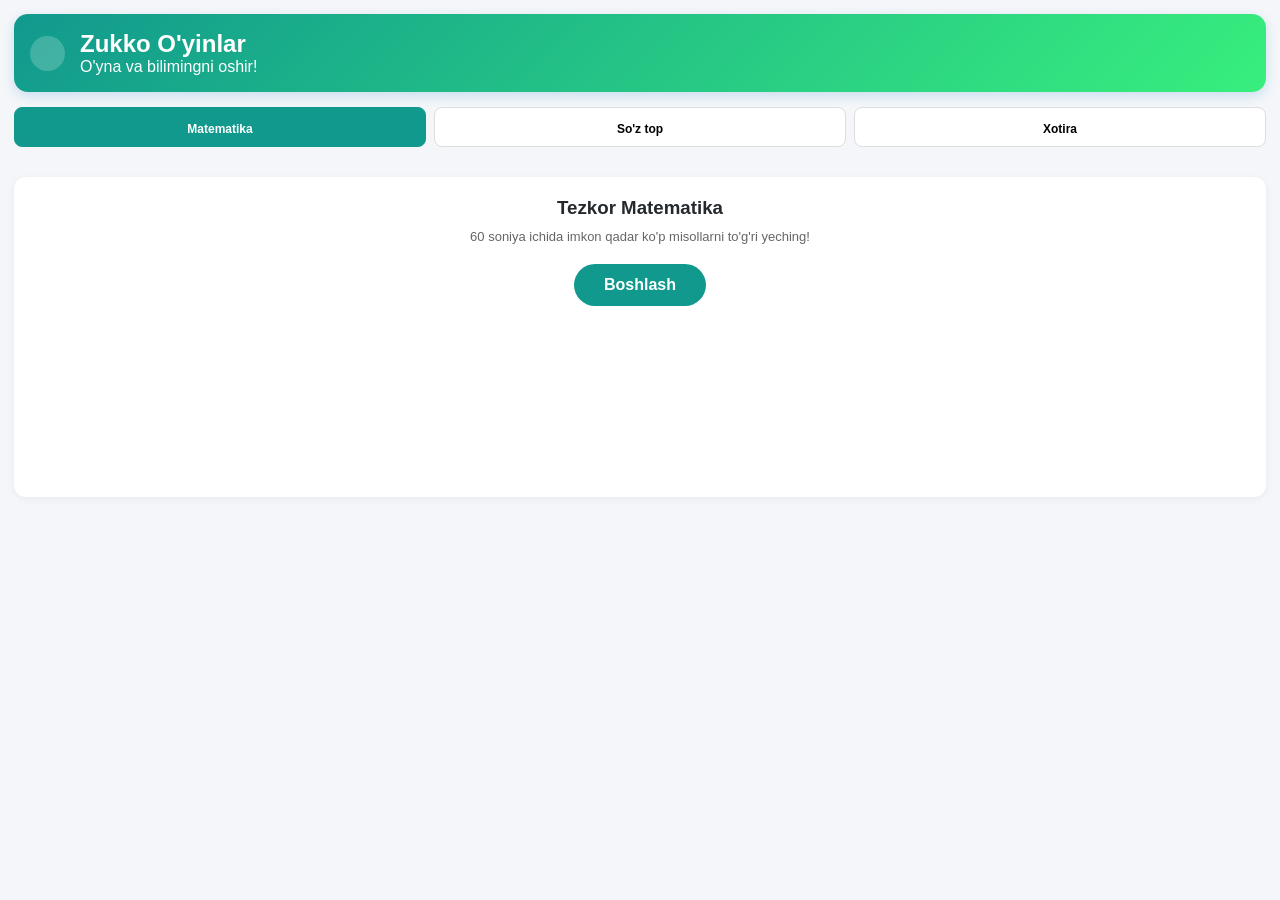
==== oyinlar.html @ 3d9a7d19 "Add files via upload" ====
<!DOCTYPE html>
<html lang="uz">
<head>
    <meta charset="UTF-8">
    <meta name="viewport" content="width=device-width, initial-scale=1.0, maximum-scale=1.0, user-scalable=no">
    <title>Zukko O'yinlar - MuallimUz</title>
    <script src="https://telegram.org"></script>
    <link rel="stylesheet" href="style.css">
    <link rel="stylesheet" href="https://cloudflare.com">
    <style>
        /* O'yinlar uchun maxsus qo'shimcha ichki dizaynlar */
        .games-header { background: linear-gradient(135deg, #11998e, #38ef7d) !important; }
        .game-zone { background: #ffffff; padding: 20px; border-radius: 12px; box-shadow: 0 2px 8px rgba(0,0,0,0.05); text-align: center; margin-bottom: 15px; min-height: 320px; display: none; }
        .game-zone.active { display: block; }
        .game-nav-tabs { display: flex; gap: 8px; margin-bottom: 15px; }
        .tab-btn { flex: 1; padding: 10px; border: 1px solid #ddd; background: #fff; border-radius: 8px; font-size: 12px; font-weight: 600; cursor: pointer; display: flex; flex-direction: column; align-items: center; gap: 4px; }
        .tab-btn.active { background: #11998e; color: #fff; border-color: #11998e; }
        
        /* 1. Matematik o'yin dizayni */
        .math-display { font-size: 32px; font-weight: bold; color: #2c3e50; margin: 15px 0; }
        .timer-bar { font-size: 14px; color: #e74c3c; font-weight: bold; }
        .score-board { font-size: 14px; color: #27ae60; font-weight: bold; }
        .math-options { display: grid; grid-template-columns: repeat(2, 1fr); gap: 10px; margin-top: 15px; }
        .math-btn { padding: 12px; font-size: 16px; font-weight: bold; background: #f8f9fa; border: 1px solid #cbd5e1; border-radius: 8px; cursor: pointer; }
        .start-screen button { padding: 12px 30px; font-size: 16px; background: #11998e; color: white; border: none; border-radius: 25px; font-weight: bold; cursor: pointer; margin-top: 10px; }

        /* 2. So'z topish o'yini dizayni */
        .scrambled-word { font-size: 28px; font-weight: bold; color: #8e44ad; letter-spacing: 5px; margin: 15px 0; text-transform: uppercase; }
        .word-input { width: 80%; padding: 10px; border: 2px solid #ddd; border-radius: 8px; font-size: 16px; text-align: center; outline: none; margin-bottom: 10px; }
        .word-input:focus { border-color: #8e44ad; }
        .word-hint { font-size: 13px; color: #7f8c8d; font-style: italic; margin-bottom: 15px; }

        /* 3. Xotira o'yini dizayni */
        .memory-grid { display: grid; grid-template-columns: repeat(4, 1fr); gap: 8px; max-width: 300px; margin: 15px auto; }
        .memory-card { height: 65px; background: #2c3e50; border-radius: 8px; cursor: pointer; display: flex; align-items: center; justify-content: center; font-size: 24px; color: transparent; transition: transform 0.2s; }
        .memory-card.flipped { background: #fff; border: 2px solid #2c3e50; color: #2c3e50; transform: rotateY(180deg); }
        .memory-card.matched { background: #2ecc71; border-color: #2ecc71; color: white; cursor: default; }
    </style>
</head>
<body>

    <!-- Yuqori qism va Orqaga qaytish -->
    <header class="twa-header games-header">
        <div class="back-nav">
            <a href="oquvchilar.html" class="btn-back"><i class="fas fa-arrow-left"></i></a>
            <div>
                <h2>Zukko O'yinlar</h2>
                <p>O'yna va bilimingni oshir!</p>
            </div>
        </div>
        <div class="section-icon"><i class="fas fa-gamepad"></i></div>
    </header>

    <!-- O'yinlar menyusi -->
    <div class="game-nav-tabs">
        <button class="tab-btn active" id="tab-math" onclick="switchGame('math')"><i class="fas fa-calculator"></i> Matematika</button>
        <button class="tab-btn" id="tab-word" onclick="switchGame('word')"><i class="fas fa-font"></i> So'z top</button>
        <button class="tab-btn" id="tab-memory" onclick="switchGame('memory')"><i class="fas fa-brain"></i> Xotira</button>
    </div>

    <!-- 1-O'YIN: TEZKOR MATEMATIKA -->
    <div id="game-math" class="game-zone active">
        <div class="start-screen" id="math-start-screen">
            <i class="fas fa-bolt" style="font-size: 44px; color: #f1c40f;"></i>
            <h3>Tezkor Matematika</h3>
            <p style="font-size: 13px; color: #666; margin: 10px 0;">60 soniya ichida imkon qadar ko'p misollarni to'g'ri yeching!</p>
            <button onclick="startMathGame()">Boshlash</button>
        </div>
        <div class="game-play" id="math-game-play" style="display: none;">
            <div style="display: flex; justify-content: space-between; border-bottom: 1px solid #eee; padding-bottom: 8px;">
                <div class="score-board">Ball: <span id="math-score">0</span></div>
                <div class="timer-bar"><i class="fas fa-clock"></i> Vaqt: <span id="math-timer">60</span>s</div>
            </div>
            <div class="math-display" id="math-question">5 + 7 = ?</div>
            <div class="math-options" id="math-options-container"></div>
        </div>
    </div>

    <!-- 2-O'YIN: ARALASHGAN SO'ZLAR (SO'Z TOP) -->
    <div id="game-word" class="game-zone">
        <div class="start-screen" id="word-start-screen">
            <i class="fas fa-spell-check" style="font-size: 44px; color: #9b59b6;"></i>
            <h3>Zukko Lug'at</h3>
            <p style="font-size: 13px; color: #666; margin: 10px 0;">Harflari aralashib ketgan ta'limiy so'zlarni asliga qaytaring!</p>
            <button onclick="startWordGame()">Boshlash</button>
        </div>
        <div class="game-play" id="word-game-play" style="display: none;">
            <div style="display: flex; justify-content: space-between; border-bottom: 1px solid #eee; padding-bottom: 8px;">
                <div class="score-board">Ball: <span id="word-score">0</span></div>
            </div>
            <div class="scrambled-word" id="scrambled-display">TLM'AI</div>
            <div class="word-hint" id="word-hint-text">Yordam: Bilim olish jarayoni</div>
            <input type="text" id="word-user-input" class="word-input" placeholder="To'g'ri so'zni yozing...">
            <br>
            <button onclick="checkWordAnswer()" style="padding: 8px 25px; background: #8e44ad; color: white; border: none; border-radius: 8px; font-weight: bold;">Tekshirish</button>
        </div>
    </div>

    <!-- 3-O'YIN: XOTIRA MASHQI -->
    <div id="game-memory" class="game-zone">
        <div class="start-screen" id="memory-start-screen">
            <i class="fas fa-eye" style="font-size: 44px; color: #e67e22;"></i>
            <h3>Miya Charxi</h3>
            <p style="font-size: 13px; color: #666; margin: 10px 0;">Yashiringan shakllar orasidan bir xil juftliklarni toping!</p>
            <button onclick="startMemoryGame()">Boshlash</button>
        </div>
        <div class="game-play" id="memory-game-play" style="display: none;">
            <div style="display: flex; justify-content: space-between; border-bottom: 1px solid #eee; padding-bottom: 8px;">
                <div class="score-board">Harakatlar: <span id="memory-moves">0</span></div>
            </div>
            <div class="memory-grid" id="memory-grid-container"></div>
        </div>
    </div>

    <script>
        const tg = window.Telegram.WebApp;
        tg.expand(); tg.ready();

        if (tg.BackButton) {
            tg.BackButton.show();
            tg.BackButton.onClick(() => window.location.href = "oquvchilar.html");
        }

        // Sahifada o'yinlarni almashtirish
        function switchGame(gameType) {
            document.querySelectorAll('.game-zone').forEach(z => z.classList.remove('active'));
            document.querySelectorAll('.tab-btn').forEach(t => t.classList.remove('active'));
            
            document.getElementById(`game-${gameType}`).classList.add('active');
            document.getElementById(`tab-${gameType}`).classList.add('active');
            
            // Ishlab turgan taymerlarni to'xtatish
            clearInterval(mathInterval);
            document.getElementById('math-start-screen').style.display = 'block';
            document.getElementById('math-game-play').style.display = 'none';
        }

        // --- 1. MATEMATIKA O'YINI ---
        let mathScore = 0, mathTimer = 60, mathInterval, correctAnswer = 0;
        function startMathGame() {
            mathScore = 0; mathTimer = 60;
            document.getElementById('math-score').innerText = mathScore;
            document.getElementById('math-timer').innerText = mathTimer;
            document.getElementById('math-start-screen').style.display = 'none';
            document.getElementById('math-game-play').style.display = 'block';
            generateQuestion();
            mathInterval = setInterval(() => {
                mathTimer--;
                document.getElementById('math-timer').innerText = mathTimer;
                if (mathTimer <= 0) {
                    clearInterval(mathInterval);
                    alert(`Vaqt tugadi! Ballingiz: ${mathScore}`);
                    switchGame('math');
                }
            }, 1000);
        }
        function generateQuestion() {
            let n1 = Math.floor(Math.random() * 15) + 1, n2 = Math.floor(Math.random() * 15) + 1;
            correctAnswer = n1 + n2;
            document.getElementById('math-question').innerText = `${n1} + ${n2} = ?`;
            let opts = [correctAnswer];
            while(opts.length < 4){
                let w = correctAnswer + (Math.floor(Math.random() * 8) - 4);
                if(!opts.includes(w) && w >= 0) opts.push(w);
            }
            opts.sort(() => Math.random() - 0.5);
            const container = document.getElementById('math-options-container');
            container.innerHTML = '';
            opts.forEach(o => {
card.classList.add('flipped'); flippedCards.push(card);
if(flippedCards.length === 2) {
moves++; document.getElementById('memory-moves').innerText = moves;
if(flippedCards[0].innerHTML === flippedCards[1].innerHTML) {
flippedCards.forEach(c => c.classList.add('matched')); flippedCards = [];
if(tg.HapticFeedback) tg.HapticFeedback.impactOccurred('medium');
if(document.querySelectorAll('.memory-card.matched').length === icons.length) {
setTimeout(() => alert(Tabriklaymiz! O'yinni ${moves} ta harakatda tugatdingiz!), 300);
}
} else {
if(tg.HapticFeedback) tg.HapticFeedback.notificationOccurred('warning');
setTimeout(() => { flippedCards.forEach(c => c.classList.remove('flipped')); flippedCards = []; }, 800);
}
}
}
---- style.css ----
* {
    margin: 0;
    padding: 0;
    box-sizing: border-box;
    font-family: -apple-system, BlinkMacSystemFont, 'Segoe UI', Roboto, Helvetica, Arial, sans-serif;
    -webkit-tap-highlight-color: transparent;
}

body {
    background-color: #f4f6f9;
    color: #24292e;
    padding: 14px;
    display: flex;
    flex-direction: column;
    gap: 15px;
}

/* Dinamik Salomlashish Headeri */
.twa-header {
    display: flex;
    justify-content: space-between;
    align-items: center;
    background: linear-gradient(135deg, #2481cc, #1a6fa8);
    padding: 16px;
    border-radius: 14px;
    color: white;
    box-shadow: 0 4px 12px rgba(36, 129, 204, 0.2);
}

.user-greeting h2 {
    font-size: 18px;
    font-weight: 600;
    margin-bottom: 4px;
}

.user-greeting p {
    font-size: 13px;
    opacity: 0.85;
}

.logo-mini h1 {
    font-size: 20px;
    background: rgba(255,255,255,0.2);
    padding: 6px 12px;
    border-radius: 10px;
}

.logo-mini h1 span {
    color: #ffe066;
}

/* Qidiruv tizimi */
.twa-search-container {
    width: 100%;
}

.twa-search-box {
    display: flex;
    background: #ffffff;
    border-radius: 12px;
    overflow: hidden;
    padding: 2px;
    box-shadow: 0 1px 4px rgba(0,0,0,0.05);
}

.twa-search-box input {
    flex: 1;
    border: none;
    outline: none;
    padding: 12px 14px;
    font-size: 14px;
}

.twa-search-box button {
    background: transparent;
    border: none;
    color: #707579;
    padding: 0 15px;
    font-size: 15px;
}

/* Grid Menu */
.twa-menu-grid {
    display: grid;
    grid-template-columns: repeat(2, 1fr);
    gap: 12px;
}

.grid-item {
    text-decoration: none;
    background: #ffffff;
    padding: 16px;
    border-radius: 12px;
    display: flex;
    flex-direction: column;
    align-items: center;
    justify-content: center;
    gap: 8px;
    box-shadow: 0 1px 4px rgba(0,0,0,0.05);
}

.grid-item span {
    color: #333;
    font-size: 14px;
    font-weight: 500;
}

.icon-wrapper {
    width: 44px;
    height: 44px;
    border-radius: 50%;
    display: flex;
    align-items: center;
    justify-content: center;
    font-size: 18px;
}

.teacher-bg { background-color: #e3f2fd; color: #1e88e5; }
.student-bg { background-color: #e8f5e9; color: #43a047; }
.subject-bg { background-color: #fff3e0; color: #fb8c00; }
.class-bg { background-color: #f3e5f5; color: #8e24aa; }

/* AI chat interfeysi */
.twa-ai-section {
    background: #ffffff;
    border-radius: 12px;
    display: flex;
    flex-direction: column;
    overflow: hidden;
    box-shadow: 0 1px 4px rgba(0,0,0,0.05);
}

.twa-ai-header {
    background: #2481cc;
    color: white;
    padding: 12px 14px;
    font-size: 14px;
}

.chat-messages {
    height: 160px;
    padding: 12px;
    overflow-y: auto;
    background: #f8f9fa;
    display: flex;
    flex-direction: column;
    gap: 8px;
}

.ai-msg {
    background: #ffffff;
    padding: 8px 12px;
    border-radius: 12px 12px 12px 0;
    align-self: flex-start;
    font-size: 13px;
    max-width: 85%;
    box-shadow: 0 1px 2px rgba(0,0,0,0.05);
}

.user-msg {
    background: #2481cc;
    color: white;
    padding: 8px 12px;
    border-radius: 12px 12px 0 12px;
    align-self: flex-end;
    font-size: 13px;
    max-width: 85%;
}

.chat-input-area {
    display: flex;
    padding: 8px;
    border-top: 1px solid #eee;
    background: #ffffff;
}

.chat-input-area input {
    flex: 1;
    border: 1px solid #e0e4ec;
    border-radius: 20px;
    padding: 8px 14px;
    outline: none;
    font-size: 13px;
}

.chat-input-area button {
    background: #2481cc;
    color: white;
    border: none;
    width: 32px;
    height: 32px;
    border-radius: 50%;
    margin-left: 6px;
    cursor: pointer;
    display: flex;
    align-items: center;
    justify-content: center;
}
/* O'qituvchilar sahifasi uchun qo'shimcha uslublar */
.section-header {
    background: linear-gradient(135deg, #1e88e5, #1565c0) !important;
}

.back-nav {
    display: flex;
    align-items: center;
    gap: 15px;
}

.btn-back {
    color: white;
    font-size: 18px;
    text-decoration: none;
    background: rgba(255, 255, 255, 0.2);
    width: 35px;
    height: 35px;
    border-radius: 50%;
    display: flex;
    align-items: center;
    justify-content: center;
}

.section-icon {
    font-size: 24px;
    opacity: 0.3;
    color: white;
}

.teacher-grid {
    grid-template-columns: 1fr !important; /* Mobil qurilmada har bir karta alohida qatorda keng ko'rinadi */
}

.card-expanded {
    align-items: flex-start !important;
    text-align: left !important;
    padding: 20px !important;
    position: relative;
}

.card-expanded h3 {
    font-size: 16px;
    font-weight: 600;
    color: #24292e;
    margin-top: 5px;
}

.card-expanded p {
    font-size: 13px;
    color: #586069;
    line-height: 1.4;
    margin: 8px 0 15px 0;
}

.card-btn {
    text-decoration: none;
    font-size: 13px;
    font-weight: 600;
    color: #1e88e5;
    display: flex;
    align-items: center;
    gap: 5px;
}

.card-badge {
    position: absolute;
    top: 15px;
    right: 15px;
    font-size: 11px;
    padding: 3px 8px;
    border-radius: 10px;
    color: white;
    font-weight: bold;
}

.bg-red { background-color: #e53935; }
.bg-purple { background-color: #8e24aa; }

.ai-tool-card {
    border: 1px solid #e1bee7;
    background: linear-gradient(180deg, #ffffff, #fcf3ff);
}

.btn-purple {
    color: #8e24aa !important;
}
/* O'quvchilar sahifasi uchun maxsus uslublar */
.student-header {
    background: linear-gradient(135deg, #43a047, #2e7d32) !important;
}

.student-grid {
    grid-template-columns: 1fr !important;
}

.game-card {
    border: 1px solid #c8e6c9;
    background: linear-gradient(180deg, #ffffff, #f1fbf2);
}

.btn-green {
    color: #2e7d32 !important;
}

.bg-blue { background-color: #0288d1; }
.bg-gold { background-color: #fbc02d; color: #000 !important; }
/* Fanlar sahifasi uchun maxsus uslublar */
.subjects-header {
    background: linear-gradient(135deg, #fb8c00, #f57c00) !important;
}

.subjects-container {
    display: flex;
    flex-direction: column;
    gap: 15px;
}

.subject-group {
    background: #ffffff;
    padding: 12px;
    border-radius: 12px;
    box-shadow: 0 1px 4px rgba(0,0,0,0.05);
}

.group-title {
    font-size: 14px;
    font-weight: 600;
    color: #555;
    margin-bottom: 10px;
    display: flex;
    align-items: center;
    gap: 8px;
}

.subject-subgrid {
    grid-template-columns: repeat(2, 1fr) !important;
    gap: 10px !important;
}

.subject-item {
    padding: 12px !important;
    border: 1px solid #f0f2f5;
    box-shadow: none !important;
}

.subject-item span {
    font-size: 13px !important;
}

/* Fanlar uchun maxsus ranglar */
.math-bg { background-color: #ffebee; color: #c62828; }
.info-bg { background-color: #e0f7fa; color: #00838f; }
.physics-bg { background-color: #f3e5f5; color: #6a1b9a; }
.chemistry-bg { background-color: #e8f5e9; color: #2e7d32; }
.biology-bg { background-color: #f1f8e9; color: #558b2f; }
.lang-bg { background-color: #fff8e1; color: #ff8f00; }
.english-bg { background-color: #e8eaf6; color: #283593; }
.history-bg { background-color: #efebe9; color: #4e342e; }
/* Testlar sahifasi uchun maxsus uslublar */
.tests-header {
    background: linear-gradient(135deg, #8e24aa, #6a1b9a) !important;
}

.tests-main-container {
    display: flex;
    flex-direction: column;
    gap: 15px;
}

.quiz-box {
    border: 1px solid #e1bee7;
}

.quiz-header {
    background-color: #8e24aa !important;
}

.quiz-body {
    padding: 15px;
    background-color: #fdfbfe;
}

.quiz-question {
    font-size: 15px;
    font-weight: 600;
    color: #333;
    margin-bottom: 12px;
}

.quiz-options {
    display: flex;
    flex-direction: column;
    gap: 8px;
}

.option-btn {
    background-color: #ffffff;
    border: 1px solid #dcdcdc;
    padding: 10px 15px;
    border-radius: 8px;
    font-size: 13px;
    text-align: left;
    cursor: pointer;
    transition: background 0.2s;
}

.option-btn:active {
    background-color: #f3e5f5;
}

.quiz-result-text {
    margin-top: 10px;
    font-size: 13px;
    font-weight: 600;
    text-align: center;
}
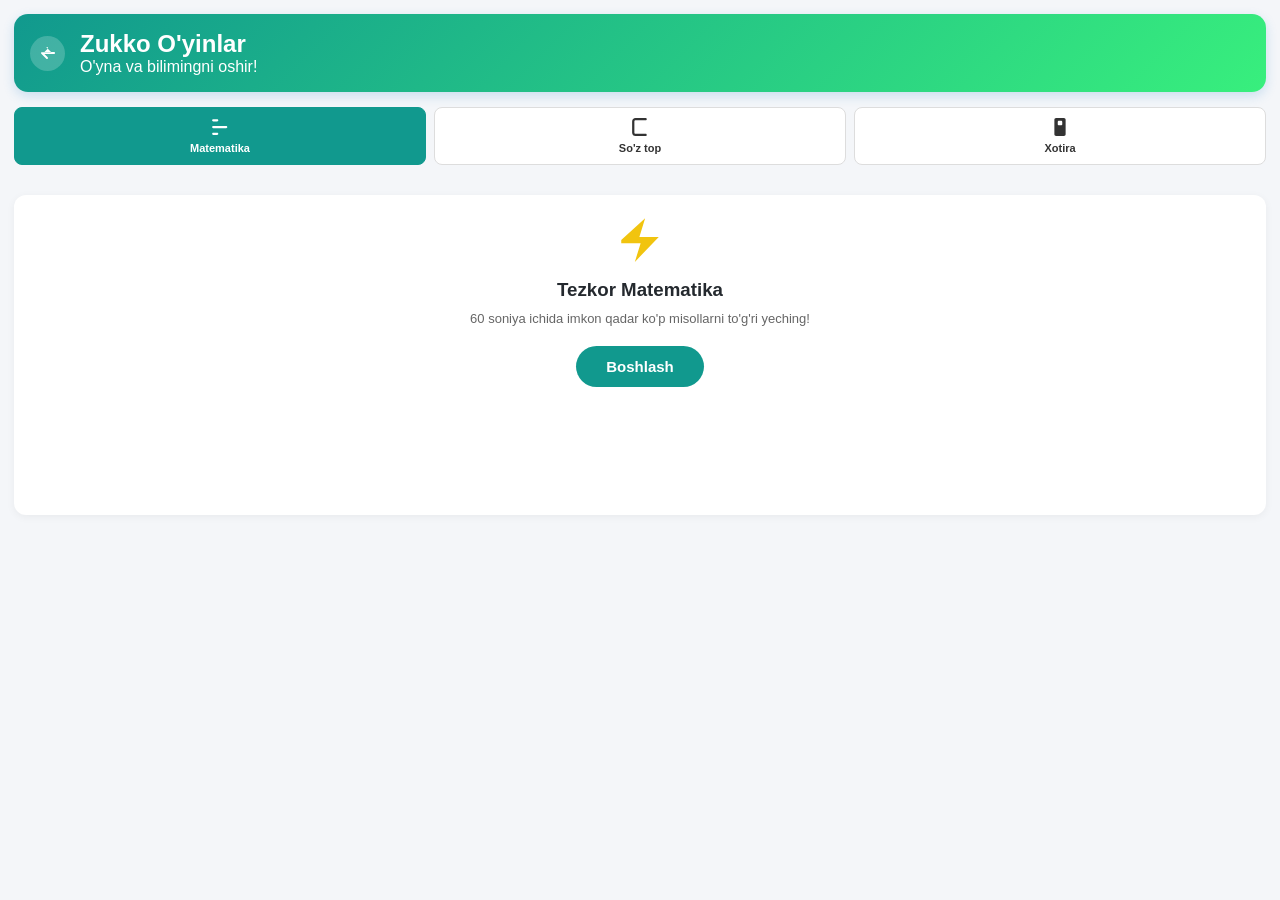
==== commit 1e9a2993: "Add files via upload" ====
--- a/oyinlar.html
+++ b/oyinlar.html
@@ -4,64 +4,110 @@
     <meta charset="UTF-8">
     <meta name="viewport" content="width=device-width, initial-scale=1.0, maximum-scale=1.0, user-scalable=no">
     <title>Zukko O'yinlar - MuallimUz</title>
+    <!-- Telegram Web App SDK -->
     <script src="https://telegram.org"></script>
     <link rel="stylesheet" href="style.css">
-    <link rel="stylesheet" href="https://cloudflare.com">
     <style>
-        /* O'yinlar uchun maxsus qo'shimcha ichki dizaynlar */
+        /* O'yinlar uchun maxsus qo'shimcha mukammal dizaynlar */
         .games-header { background: linear-gradient(135deg, #11998e, #38ef7d) !important; }
-        .game-zone { background: #ffffff; padding: 20px; border-radius: 12px; box-shadow: 0 2px 8px rgba(0,0,0,0.05); text-align: center; margin-bottom: 15px; min-height: 320px; display: none; }
+        
+        .game-zone { 
+            background: #ffffff; 
+            padding: 20px; 
+            border-radius: 12px; 
+            box-shadow: 0 2px 8px rgba(0,0,0,0.05); 
+            text-align: center; 
+            margin-bottom: 15px; 
+            min-height: 320px; 
+            display: none; 
+        }
         .game-zone.active { display: block; }
+        
+        /* Navigatsiya tugmalari */
         .game-nav-tabs { display: flex; gap: 8px; margin-bottom: 15px; }
-        .tab-btn { flex: 1; padding: 10px; border: 1px solid #ddd; background: #fff; border-radius: 8px; font-size: 12px; font-weight: 600; cursor: pointer; display: flex; flex-direction: column; align-items: center; gap: 4px; }
+        .tab-btn { 
+            flex: 1; 
+            padding: 10px; 
+            border: 1px solid #ddd; 
+            background: #fff; 
+            border-radius: 8px; 
+            font-size: 11px; 
+            font-weight: 600; 
+            cursor: pointer; 
+            display: flex; 
+            flex-direction: column; 
+            align-items: center; 
+            gap: 6px; 
+            color: #333;
+        }
         .tab-btn.active { background: #11998e; color: #fff; border-color: #11998e; }
+        .tab-btn svg { width: 18px; height: 18px; fill: currentColor; }
         
-        /* 1. Matematik o'yin dizayni */
+        /* Oflayn xavfsiz SVG ikonkalar uchun umumiy uslub */
+        .icon-wrapper svg { width: 22px; height: 22px; fill: currentColor; }
+        .start-screen svg { width: 50px; height: 50px; fill: currentColor; margin-bottom: 10px; }
+        .btn-back svg { width: 16px; height: 16px; fill: #ffffff; display: block; }
+
+        /* 1. Matematika o'yini */
         .math-display { font-size: 32px; font-weight: bold; color: #2c3e50; margin: 15px 0; }
         .timer-bar { font-size: 14px; color: #e74c3c; font-weight: bold; }
         .score-board { font-size: 14px; color: #27ae60; font-weight: bold; }
         .math-options { display: grid; grid-template-columns: repeat(2, 1fr); gap: 10px; margin-top: 15px; }
-        .math-btn { padding: 12px; font-size: 16px; font-weight: bold; background: #f8f9fa; border: 1px solid #cbd5e1; border-radius: 8px; cursor: pointer; }
-        .start-screen button { padding: 12px 30px; font-size: 16px; background: #11998e; color: white; border: none; border-radius: 25px; font-weight: bold; cursor: pointer; margin-top: 10px; }
+        .math-btn { padding: 12px; font-size: 16px; font-weight: bold; background: #f8f9fa; border: 1px solid #cbd5e1; border-radius: 8px; cursor: pointer; color: #333; }
+        .math-btn:active { background: #e2e8f0; }
+        .start-screen button { padding: 12px 30px; font-size: 15px; background: #11998e; color: white; border: none; border-radius: 25px; font-weight: bold; cursor: pointer; margin-top: 10px; }
 
-        /* 2. So'z topish o'yini dizayni */
-        .scrambled-word { font-size: 28px; font-weight: bold; color: #8e44ad; letter-spacing: 5px; margin: 15px 0; text-transform: uppercase; }
-        .word-input { width: 80%; padding: 10px; border: 2px solid #ddd; border-radius: 8px; font-size: 16px; text-align: center; outline: none; margin-bottom: 10px; }
+        /* 2. So'z topish o'yini */
+        .scrambled-word { font-size: 26px; font-weight: bold; color: #8e44ad; letter-spacing: 4px; margin: 15px 0; text-transform: uppercase; }
+        .word-input { width: 90%; padding: 12px; border: 2px solid #ddd; border-radius: 8px; font-size: 16px; text-align: center; outline: none; margin-bottom: 12px; }
         .word-input:focus { border-color: #8e44ad; }
         .word-hint { font-size: 13px; color: #7f8c8d; font-style: italic; margin-bottom: 15px; }
 
-        /* 3. Xotira o'yini dizayni */
+        /* 3. Xotira o'yini (Memory Game) */
         .memory-grid { display: grid; grid-template-columns: repeat(4, 1fr); gap: 8px; max-width: 300px; margin: 15px auto; }
-        .memory-card { height: 65px; background: #2c3e50; border-radius: 8px; cursor: pointer; display: flex; align-items: center; justify-content: center; font-size: 24px; color: transparent; transition: transform 0.2s; }
-        .memory-card.flipped { background: #fff; border: 2px solid #2c3e50; color: #2c3e50; transform: rotateY(180deg); }
-        .memory-card.matched { background: #2ecc71; border-color: #2ecc71; color: white; cursor: default; }
+        .memory-card { height: 65px; background: #2c3e50; border-radius: 8px; cursor: pointer; display: flex; align-items: center; justify-content: center; transition: transform 0.2s; }
+        .memory-card svg { width: 24px; height: 24px; fill: #ffffff; display: none; }
+        .memory-card.flipped { background: #fff; border: 2px solid #2c3e50; transform: rotateY(180deg); }
+        .memory-card.flipped svg { display: block; fill: #2c3e50; }
+        .memory-card.matched { background: #2ecc71; border-color: #2ecc71; cursor: default; }
+        .memory-card.matched svg { display: block; fill: #ffffff; }
     </style>
 </head>
 <body>
 
-    <!-- Yuqori qism va Orqaga qaytish -->
+    <!-- Yuqori qism va Orqaga qaytish (Oflayn Xavfsiz) -->
     <header class="twa-header games-header">
         <div class="back-nav">
-            <a href="oquvchilar.html" class="btn-back"><i class="fas fa-arrow-left"></i></a>
+            <a href="oquvchilar.html" class="btn-back">
+                <svg viewBox="0 0 448 512"><path d="M9.4 233.4c-12.5 12.5-12.5 32.8 0 45.3l160 160c12.5 12.5 32.8 12.5 45.3 0s12.5-32.8 0-45.3L109.2 288H416c17.7 0 32-14.3 32-32s-14.3-32-32-32H109.2l105.4-105.4c12.5-12.5 12.5-32.8 0-45.3s-32.8-12.5-45.3 0l160 160z"/></svg>
+            </a>
             <div>
                 <h2>Zukko O'yinlar</h2>
                 <p>O'yna va bilimingni oshir!</p>
             </div>
         </div>
-        <div class="section-icon"><i class="fas fa-gamepad"></i></div>
     </header>
 
-    <!-- O'yinlar menyusi -->
+    <!-- O'yinlar menyusi (SVG Ikonkalar bilan) -->
     <div class="game-nav-tabs">
-        <button class="tab-btn active" id="tab-math" onclick="switchGame('math')"><i class="fas fa-calculator"></i> Matematika</button>
-        <button class="tab-btn" id="tab-word" onclick="switchGame('word')"><i class="fas fa-font"></i> So'z top</button>
-        <button class="tab-btn" id="tab-memory" onclick="switchGame('memory')"><i class="fas fa-brain"></i> Xotira</button>
+        <button class="tab-btn active" id="tab-math" onclick="switchGame('math')">
+            <svg viewBox="0 0 448 512"><path d="M432 256c0 17.7-14.3 32-32 32L32 288c-17.7 0-32-14.3-32-32s14.3-32 32-32l368 0c17.7 0 32 14.3 32 32zM176 64c0 17.7-14.3 32-32 32L32 96C14.3 96 0 81.7 0 64s14.3-32 32-32l112 0c17.7 0 32 14.3 32 32zm0 384c0 17.7-14.3 32-32 32L32 480c-17.7 0-32-14.3-32-32s14.3-32 32-32l112 0c17.7 0 32 14.3 32 32z"/></svg>
+            Matematika
+        </button>
+        <button class="tab-btn" id="tab-word" onclick="switchGame('word')">
+            <svg viewBox="0 0 448 512"><path d="M96 0C43 0 0 43 0 96V416c0 53 43 96 96 96H384c17.7 0 32-14.3 32-32s-14.3-32-32-32H96c-17.7 0-32-14.3-32-32V96c0-17.7 14.3-32 32-32H384c17.7 0 32-14.3 32-32s-14.3-32-32-32H96z"/></svg>
+            So'z top
+        </button>
+        <button class="tab-btn" id="tab-memory" onclick="switchGame('memory')">
+            <svg viewBox="0 0 512 512"><path d="M416 48v416c0 26.5-21.5 48-48 48H144c-26.5 0-48-21.5-48-48V48c0-26.5 21.5-48 48-48h224c26.5 0 48 21.5 48 48zm-96 64c0-17.7-14.3-32-32-32h-64c-17.7 0-32 14.3-32 32v64c0 17.7 14.3 32 32 32h64c17.7 0 32-14.3 32-32v-64z"/></svg>
+            Xotira
+        </button>
     </div>
 
     <!-- 1-O'YIN: TEZKOR MATEMATIKA -->
     <div id="game-math" class="game-zone active">
         <div class="start-screen" id="math-start-screen">
-            <i class="fas fa-bolt" style="font-size: 44px; color: #f1c40f;"></i>
+            <svg style="fill: #f1c40f;" viewBox="0 0 384 512"><path d="M0 256L244.7 32 185.6 224H384L139.3 480 198.4 288H0z"/></svg>
             <h3>Tezkor Matematika</h3>
             <p style="font-size: 13px; color: #666; margin: 10px 0;">60 soniya ichida imkon qadar ko'p misollarni to'g'ri yeching!</p>
             <button onclick="startMathGame()">Boshlash</button>
@@ -69,17 +115,17 @@
         <div class="game-play" id="math-game-play" style="display: none;">
             <div style="display: flex; justify-content: space-between; border-bottom: 1px solid #eee; padding-bottom: 8px;">
                 <div class="score-board">Ball: <span id="math-score">0</span></div>
-                <div class="timer-bar"><i class="fas fa-clock"></i> Vaqt: <span id="math-timer">60</span>s</div>
+                <div class="timer-bar">Vaqt: <span id="math-timer">60</span>s</div>
             </div>
             <div class="math-display" id="math-question">5 + 7 = ?</div>
             <div class="math-options" id="math-options-container"></div>
         </div>
     </div>
 
-    <!-- 2-O'YIN: ARALASHGAN SO'ZLAR (SO'Z TOP) -->
+    <!-- 2-O'YIN: ARALASHGAN SO'ZLAR -->
     <div id="game-word" class="game-zone">
         <div class="start-screen" id="word-start-screen">
-            <i class="fas fa-spell-check" style="font-size: 44px; color: #9b59b6;"></i>
+            <svg style="fill: #9b59b6;" viewBox="0 0 448 512"><path d="M443.3 267.3c6.2-6.2 6.2-16.4 0-22.6l-176-176c-6.2-6.2-16.4-6.2-22.6 0l-176 176c-6.2 6.2-6.2 16.4 0 22.6l176 176c6.2 6.2 16.4 6.2 22.6 0l176-176z"/></svg>
             <h3>Zukko Lug'at</h3>
             <p style="font-size: 13px; color: #666; margin: 10px 0;">Harflari aralashib ketgan ta'limiy so'zlarni asliga qaytaring!</p>
             <button onclick="startWordGame()">Boshlash</button>
@@ -92,14 +138,14 @@
             <div class="word-hint" id="word-hint-text">Yordam: Bilim olish jarayoni</div>
             <input type="text" id="word-user-input" class="word-input" placeholder="To'g'ri so'zni yozing...">
             <br>
-            <button onclick="checkWordAnswer()" style="padding: 8px 25px; background: #8e44ad; color: white; border: none; border-radius: 8px; font-weight: bold;">Tekshirish</button>
+            <button onclick="checkWordAnswer()" style="padding: 10px 30px; background: #8e44ad; color: white; border: none; border-radius: 20px; font-weight: bold; cursor: pointer;">Tekshirish</button>
         </div>
     </div>
 
     <!-- 3-O'YIN: XOTIRA MASHQI -->
     <div id="game-memory" class="game-zone">
         <div class="start-screen" id="memory-start-screen">
-            <i class="fas fa-eye" style="font-size: 44px; color: #e67e22;"></i>
+            <svg style="fill: #e67e22;" viewBox="0 0 576 512"><path d="M288 32c-80.8 0-145.5 64.7-145.5 145.5 0 26.5 6.4 51.3 19.3 73.1L30 423.4c-9.4 9.4-9.4 24.6 0 33.9l28.3 28.3c9.4 9.4 24.6 9.4 33.9 0l133-133c19.3 9.4 41.5 14.8 64.8 14.8 80.8 0 145.5-64.7 145.5-145.5S368.8 32 288 32z"/></svg>
             <h3>Miya Charxi</h3>
             <p style="font-size: 13px; color: #666; margin: 10px 0;">Yashiringan shakllar orasidan bir xil juftliklarni toping!</p>
             <button onclick="startMemoryGame()">Boshlash</button>
@@ -116,69 +162,6 @@
         const tg = window.Telegram.WebApp;
         tg.expand(); tg.ready();
 
-        if (tg.BackButton) {
-            tg.BackButton.show();
-            tg.BackButton.onClick(() => window.location.href = "oquvchilar.html");
-        }
-
-        // Sahifada o'yinlarni almashtirish
+        // O'yinlarni menyuda almashtirish
         function switchGame(gameType) {
             document.querySelectorAll('.game-zone').forEach(z => z.classList.remove('active'));
-            document.querySelectorAll('.tab-btn').forEach(t => t.classList.remove('active'));
-            
-            document.getElementById(`game-${gameType}`).classList.add('active');
-            document.getElementById(`tab-${gameType}`).classList.add('active');
-            
-            // Ishlab turgan taymerlarni to'xtatish
-            clearInterval(mathInterval);
-            document.getElementById('math-start-screen').style.display = 'block';
-            document.getElementById('math-game-play').style.display = 'none';
-        }
-
-        // --- 1. MATEMATIKA O'YINI ---
-        let mathScore = 0, mathTimer = 60, mathInterval, correctAnswer = 0;
-        function startMathGame() {
-            mathScore = 0; mathTimer = 60;
-            document.getElementById('math-score').innerText = mathScore;
-            document.getElementById('math-timer').innerText = mathTimer;
-            document.getElementById('math-start-screen').style.display = 'none';
-            document.getElementById('math-game-play').style.display = 'block';
-            generateQuestion();
-            mathInterval = setInterval(() => {
-                mathTimer--;
-                document.getElementById('math-timer').innerText = mathTimer;
-                if (mathTimer <= 0) {
-                    clearInterval(mathInterval);
-                    alert(`Vaqt tugadi! Ballingiz: ${mathScore}`);
-                    switchGame('math');
-                }
-            }, 1000);
-        }
-        function generateQuestion() {
-            let n1 = Math.floor(Math.random() * 15) + 1, n2 = Math.floor(Math.random() * 15) + 1;
-            correctAnswer = n1 + n2;
-            document.getElementById('math-question').innerText = `${n1} + ${n2} = ?`;
-            let opts = [correctAnswer];
-            while(opts.length < 4){
-                let w = correctAnswer + (Math.floor(Math.random() * 8) - 4);
-                if(!opts.includes(w) && w >= 0) opts.push(w);
-            }
-            opts.sort(() => Math.random() - 0.5);
-            const container = document.getElementById('math-options-container');
-            container.innerHTML = '';
-            opts.forEach(o => {
-card.classList.add('flipped'); flippedCards.push(card);
-if(flippedCards.length === 2) {
-moves++; document.getElementById('memory-moves').innerText = moves;
-if(flippedCards[0].innerHTML === flippedCards[1].innerHTML) {
-flippedCards.forEach(c => c.classList.add('matched')); flippedCards = [];
-if(tg.HapticFeedback) tg.HapticFeedback.impactOccurred('medium');
-if(document.querySelectorAll('.memory-card.matched').length === icons.length) {
-setTimeout(() => alert(Tabriklaymiz! O'yinni ${moves} ta harakatda tugatdingiz!), 300);
-}
-} else {
-if(tg.HapticFeedback) tg.HapticFeedback.notificationOccurred('warning');
-setTimeout(() => { flippedCards.forEach(c => c.classList.remove('flipped')); flippedCards = []; }, 800);
-}
-}
-}
